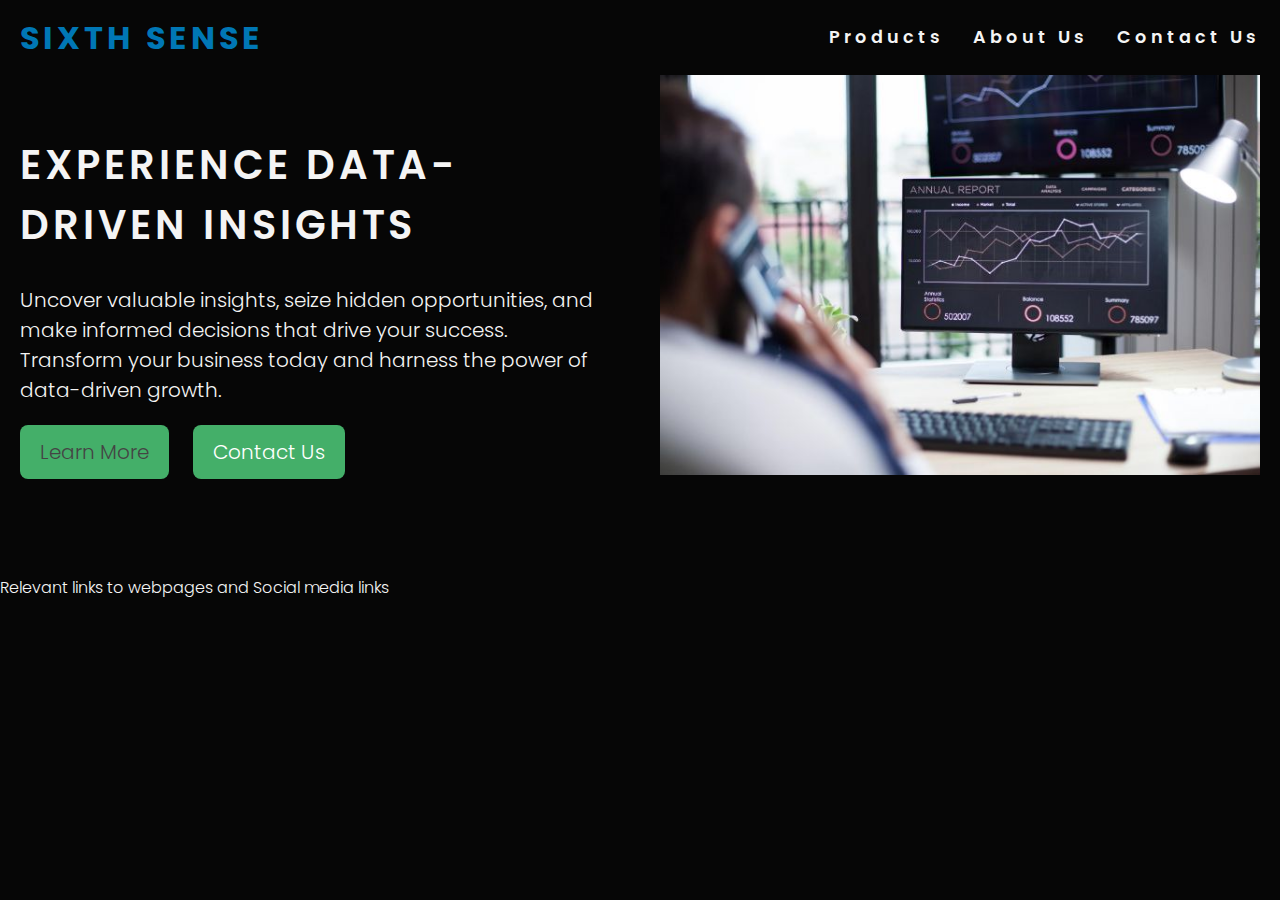
==== contact-us.html @ c0afe1c2 "feat:add styles to services section" ====
<!DOCTYPE html>
<html lang="en">

<head>
    <meta charset="UTF-8">
    <meta http-equiv="X-UA-Compatible" content="IE=edge">
    <meta name="viewport" content="width=device-width, initial-scale=1.0">
    <meta name="description" content="company that combines technology and 
    creativity to help businesses 
    unlock the full potential of their data,">
    <meta name="keywords" content="Data visualization, Artificial intelligence, 
    Analytics, Business intelligence, Cork, Ireland, Information design">
    <link rel="stylesheet" href="assets/css/style.css">
    <title>Contact US | Sixth Sense</title>
</head>

<body>
    <div class="main-container">
        <header>
            <a href="index.html">
                <h1 id="logo">Sixth Sense</h1>
            </a>
            <nav>
                <ul id="nav-menu">
                    <li>
                        <a href="products-and-services.html" class="active">Products</a>
                    </li>
                    <li>
                        <a href="#" class="active">About Us</a>
                    </li>
                    <li>
                        <a href="contact-us.html" class="active">Contact Us</a>
                    </li>
                </ul>
            </nav>
        </header>
        <section class="hero-section">
            <div class="hero-left">
                <h2>Experience Data-Driven Insights</h2>
                <p>Uncover valuable insights, seize hidden opportunities,
                    and make informed decisions that drive your
                    success. Transform
                    your business today and harness the power of data-driven growth.</p>
                <div class="button">
                    <a class="btn dark" href="products.html">Learn More</a>
                    <a class="btn" href="contact-us.html">Contact Us</a>
                </div>
            </div>
            <div class="hero-right">
                <img src="assets/images/wepik-export-20230530003137y4GK.jpeg" alt="chart data visualization">
            </div>

        </section>

        <footer class="test">
            Relevant links to webpages and Social media links
        </footer>
    </div>
</body>

</html>
---- assets/css/style.css ----
@import url('https://fonts.googleapis.com/css2?family=Poppins:wght@400;700&display=swap');

* {
    margin: 0;
    padding: 0;
    border: none;
}

body {
    font-family: "Poppins", sans-serif;
    font-weight: 300;
    color: #f4f4f4;
    background-color: #060606;
    height: 100vh;
}

/*Give the website a max-width for desktop*/
/* .main-container {
    width: 1200px;
    margin: 0 auto;
} */

/*headings and logo*/

h1,
h2,
h3 {
    font-family: 'Poppins', sans-serif;
    text-transform: uppercase;
    letter-spacing: 4px;
    color: #0077B5;
}

p {
    color: #444444;
    /* Set your desired text color */
    font-size: 16px;
}

#logo {
    float: left;
    font-size: 200%;
    font-weight: bold;
    margin-left: 20px;
}

/* Navigation links*/

#nav-menu {
    float: right;
    font-size: 110%;
    letter-spacing: 4px;

}

#nav-menu li {
    list-style: none;
    margin-right: 20px;
    display: inline-block;

}

#nav-menu a {
    text-decoration: none;
    color: inherit;
    font-weight: 600;
    /* margin-right: 10px; */

}

#nav-menu,
#logo {
    line-height: 75px;
}

#nav-menu a:hover {
    color: #206A5D;
}

.active {
    color: #206A5D;
}


/*hero section*/

.hero-section {
    clear: both;
    /* background-color: #ffffff; */
    height: 500px;
}

.hero-section .hero-left {
    float: left;
    margin-left: 20px;
}

.hero-section h2 {
    margin-top: 60px;
    margin-bottom: 20px;
    font-weight: 600;
    font-size: 40px;
    color: #f4f4f4;
    width: 580px;
}

.hero-section p {
    color: #f4f4f4;
    font-size: 20px;
    width: 580px;
    padding-top: 10px;
}

.hero-section .hero-right {
    float: right;
    margin-right: 20px;

}

.hero-section .hero-right img {
    height: 400px;
}

a.btn {
    background-color: #44AF69;
    /* Set your primary green color */
    color: #ffffff;
    /* Set your desired text color */
    padding: 12px 20px;
    font-size: 20px;
    font-weight: 700px;
    text-decoration: none;
    border-radius: 8px;
    transition: background-color 0.3s ease;
    display: inline-block;
}

a.btn:hover {
    background-color: #206A5D;
    /* Set your dark green color for hover state */
}

.hero-section a.btn.dark {
    color: #444444;
}

.hero-section a.btn {
    margin-top: 20px;
    margin-right: 20px;
}

/*services and product section*/
.service-block {
    background-color: rgb(235, 240, 240);


}

.service-heading {
    text-align: center;
    padding-top: 50px;

}

.column {
    float: left;
    width: 30%;
    padding: 10px;
    margin-top: 40px;
    margin-left: 10px;
    min-height: 200px;
    background-color: #deeff8;
    border: 1px solid;
    border-radius: 10px;
    position: relative;
    overflow: hidden;
    text-align: center;


}

.button a.btn.seemore {
    clear: both;
    padding: 10px;
    margin: 40px 40%;

}
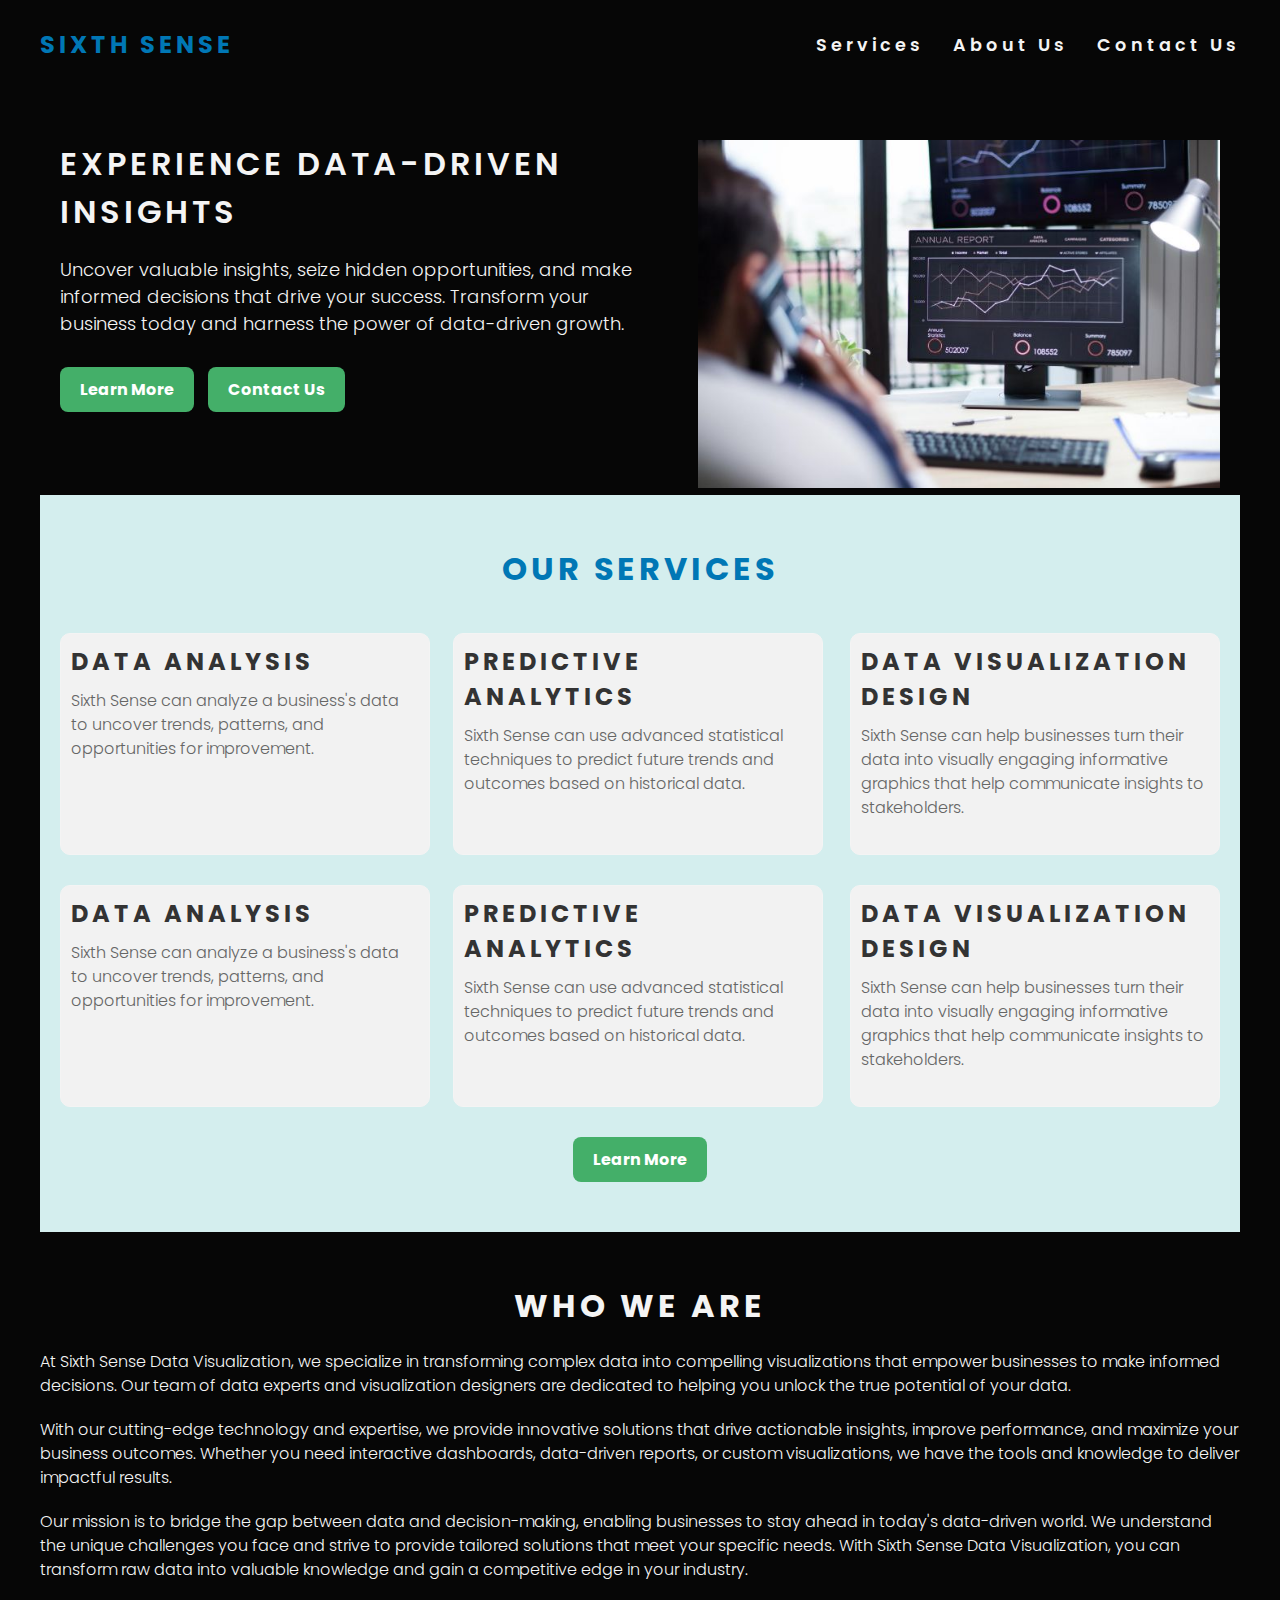
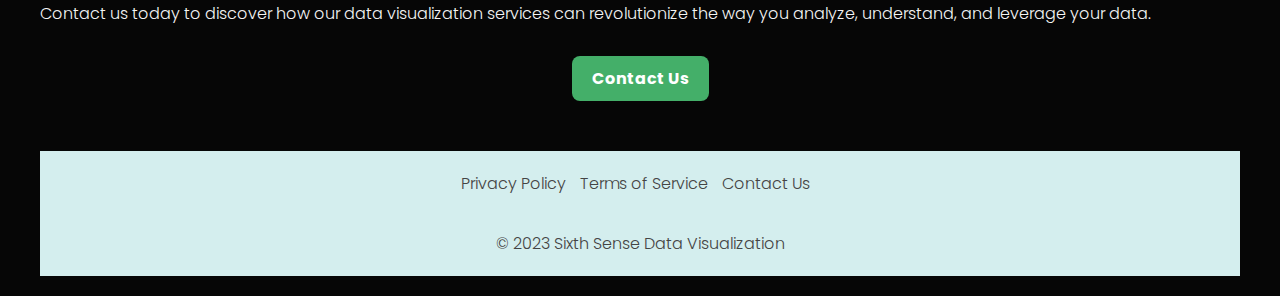
==== commit eaf818d1: "feat:add media query for tablet and mobile" ====
--- a/contact-us.html
+++ b/contact-us.html
@@ -11,11 +11,14 @@
     <meta name="keywords" content="Data visualization, Artificial intelligence, 
     Analytics, Business intelligence, Cork, Ireland, Information design">
     <link rel="stylesheet" href="assets/css/style.css">
-    <title>Contact US | Sixth Sense</title>
+    <link rel="stylesheet" href="https://cdnjs.cloudflare.com/ajax/libs/font-awesome/6.4.0/css/all.min.css"
+        integrity="sha512-iecdLmaskl7CVkqkXNQ/ZH/XLlvWZOJyj7Yy7tcenmpD1ypASozpmT/E0iPtmFIB46ZmdtAc9eNBvH0H/ZpiBw=="
+        crossorigin="anonymous" referrerpolicy="no-referrer" />
+    <title>Contact Us | Sixth Sense</title>
 </head>
 
 <body>
-    <div class="main-container">
+    <div class="container">
         <header>
             <a href="index.html">
                 <h1 id="logo">Sixth Sense</h1>
@@ -23,37 +26,144 @@
             <nav>
                 <ul id="nav-menu">
                     <li>
-                        <a href="products-and-services.html" class="active">Products</a>
+                        <a href="services.html" class="active" target="_blank" rel="noopener"
+                            aria-label="Go to Services page (opens in a new tab)">Services</a>
                     </li>
                     <li>
-                        <a href="#" class="active">About Us</a>
+                        <a href="#aboutus" class="active">About Us</a>
                     </li>
                     <li>
-                        <a href="contact-us.html" class="active">Contact Us</a>
+                        <a href="contact-us.html" class="active" target="_blank" rel="noopener"
+                            aria-label="Go to contact us page (opens in a new tab)">Contact Us</a>
                     </li>
                 </ul>
             </nav>
         </header>
         <section class="hero-section">
-            <div class="hero-left">
-                <h2>Experience Data-Driven Insights</h2>
-                <p>Uncover valuable insights, seize hidden opportunities,
-                    and make informed decisions that drive your
-                    success. Transform
-                    your business today and harness the power of data-driven growth.</p>
-                <div class="button">
-                    <a class="btn dark" href="products.html">Learn More</a>
-                    <a class="btn" href="contact-us.html">Contact Us</a>
+            <div class="container">
+                <div class="hero-content-left">
+                    <h2>Experience Data-Driven Insights</h2>
+                    <p>Uncover valuable insights, seize hidden opportunities,
+                        and make informed decisions that drive your
+                        success. Transform
+                        your business today and harness the power of data-driven growth.</p>
+                    <div class="btns">
+                        <a href="#products">Learn More</a>
+                        <a href="contact-us.html">Contact Us</a>
+                    </div>
+                </div>
+                <div class="hero-image-right">
+                    <img src="assets/images/wepik-export-20230530003137y4GK.jpeg" alt="chart data visualization">
                 </div>
             </div>
-            <div class="hero-right">
-                <img src="assets/images/wepik-export-20230530003137y4GK.jpeg" alt="chart data visualization">
+        </section>
+        <section class="service-section">
+            <h2 class="service-heading">Our Services</h2>
+            <div class="container">
+                <div class="service" id="products">
+                    <h2>Data Analysis</h2>
+                    <p>Sixth Sense can analyze a business's data to uncover trends, patterns, and opportunities for
+                        improvement.</p>
+                </div>
+                <div class="service">
+                    <h2>Predictive Analytics</h2>
+                    <p>Sixth Sense can use advanced statistical techniques to predict future trends and outcomes based
+                        on historical
+                        data.</p>
+                </div>
+                <div class="service">
+                    <h2>Data Visualization Design</h2>
+                    <p>Sixth Sense can help businesses turn their data into visually engaging informative graphics that
+                        help
+                        communicate insights to stakeholders.</p>
+                </div>
+
+            </div>
+            <div class="container">
+                <div class="service">
+                    <h2>Data Analysis</h2>
+                    <p>Sixth Sense can analyze a business's data to uncover trends, patterns, and opportunities for
+                        improvement.</p>
+                </div>
+                <div class="service">
+                    <h2>Predictive Analytics</h2>
+                    <p>Sixth Sense can use advanced statistical techniques to predict future trends and outcomes based
+                        on historical
+                        data.</p>
+                </div>
+                <div class="service">
+                    <h2>Data Visualization Design</h2>
+                    <p>Sixth Sense can help businesses turn their data into visually engaging informative graphics that
+                        help
+                        communicate insights to stakeholders.</p>
+                </div>
+
             </div>
 
+
+            <div class="cta-buttons">
+                <a href="services.html" class="button">Learn More <i class="fa-solid fa-arrow-right"></i></a>
+            </div>
+        </section>
+        <section id="aboutus" class="aboutus-section">
+            <div class="aboutus-main">
+                <div class="aboutus-text">
+                    <h2 class="service-heading">Who We Are</h2>
+                    <p>
+                        At Sixth Sense Data Visualization, we specialize in transforming complex data into compelling
+                        visualizations that
+                        empower businesses to make informed decisions. Our team of data experts and visualization
+                        designers
+                        are dedicated to
+                        helping you unlock the true potential of your data.
+                    </p>
+                    <p>
+                        With our cutting-edge technology and expertise, we provide innovative solutions that drive
+                        actionable insights,
+                        improve performance, and maximize your business outcomes. Whether you need interactive
+                        dashboards, data-driven
+                        reports, or custom visualizations, we have the tools and knowledge to deliver impactful results.
+                    </p>
+                    <p>
+                        Our mission is to bridge the gap between data and decision-making, enabling businesses to stay
+                        ahead in today's
+                        data-driven world. We understand the unique challenges you face and strive to provide tailored
+                        solutions that meet
+                        your specific needs. With Sixth Sense Data Visualization, you can transform raw data into
+                        valuable knowledge and
+                        gain a competitive edge in your industry.
+                    </p>
+                    <p>
+                        Contact us today to discover how our data visualization services can revolutionize the way you
+                        analyze, understand,
+                        and leverage your data.
+                    </p>
+                </div>
+                <div class="cta-buttons">
+                    <a href="#" class="button">Contact Us</a>
+                </div>
         </section>
 
-        <footer class="test">
-            Relevant links to webpages and Social media links
+        <footer>
+            <div class="footer-content">
+                <div class="footer-links">
+                    <a href="#">Privacy Policy</a>
+                    <a href="#">Terms of Service</a>
+                    <a href="#">Contact Us</a>
+                </div>
+                <div class="footer-social">
+                    <a href="https://facebook.com/" class="social-link" target="_blank" rel="noopener"
+                        aria-label="Visit our Facebook page (opens in a new tab)"><i class="fab fa-facebook-f"></i></a>
+                    <a href="https://twitter.com/" class="social-link" target="_blank" rel="noopener"
+                        aria-label="Visit our Twitter page (opens in a new tab)"><i class="fab fa-twitter"></i></a>
+                    <a href="https://instagram.com/" class="social-link" target="_blank" rel="noopener"
+                        aria-label="Visit our Instagram page (opens in a new tab)"><i class="fab fa-instagram"></i></a>
+                    <a href="https://youtube.com/" class="social-link" target="_blank" rel="noopener"
+                        aria-label="Visit our youtube page (opens in a new tab)"> <i
+                            class="fa-brands fa-youtube"></i></i></a>
+                </div>
+                <p>&copy; 2023 Sixth Sense Data Visualization</p>
+            </div>
         </footer>
     </div>
 </body>
--- a/assets/css/style.css
+++ b/assets/css/style.css
@@ -11,14 +11,19 @@
     font-weight: 300;
     color: #f4f4f4;
     background-color: #060606;
-    height: 100vh;
-}
-
-/*Give the website a max-width for desktop*/
-/* .main-container {
-    width: 1200px;
+    /* height: 100vh; */
+
+    /* background-color: #f2f2f2; */
+
+
+}
+
+/*Give the website a max-width of 1200px for desktop*/
+.container {
+    max-width: 1200px;
     margin: 0 auto;
-} */
+    padding: 20px;
+}
 
 /*headings and logo*/
 
@@ -37,11 +42,14 @@
     font-size: 16px;
 }
 
+
+
 #logo {
     float: left;
-    font-size: 200%;
+    font-size: 24px;
+    color: #0077B5;
+    /* Set your primary blue color */
     font-weight: bold;
-    margin-left: 20px;
 }
 
 /* Navigation links*/
@@ -50,12 +58,11 @@
     float: right;
     font-size: 110%;
     letter-spacing: 4px;
-
 }
 
 #nav-menu li {
     list-style: none;
-    margin-right: 20px;
+    margin-left: 20px;
     display: inline-block;
 
 }
@@ -63,125 +70,303 @@
 #nav-menu a {
     text-decoration: none;
     color: inherit;
+    /* color: #333333; */
     font-weight: 600;
     /* margin-right: 10px; */
 
 }
 
+#nav-menu a:hover {
+    /* color: #206A5D; */
+    color: #0077B5;
+}
+
+.active {
+    /* color: #206A5D; */
+    color: #0077B5;
+}
+
 #nav-menu,
 #logo {
-    line-height: 75px;
-}
-
-#nav-menu a:hover {
-    color: #206A5D;
-}
-
-.active {
-    color: #206A5D;
-}
+    line-height: 50px;
+}
+
+
 
 
 /*hero section*/
 
 .hero-section {
     clear: both;
-    /* background-color: #ffffff; */
-    height: 500px;
-}
-
-.hero-section .hero-left {
+    /* height: 500px; */
+
+    /* background-color: red; */
+    /* background-color: #f2f2f2; */
+    /* Set your desired background color */
+    padding: 50px 0;
+}
+
+.hero-content-left {
     float: left;
-    margin-left: 20px;
-}
-
-.hero-section h2 {
-    margin-top: 60px;
-    margin-bottom: 20px;
+    width: 50%;
+    padding-right: 50px;
+}
+
+.hero-content-left h2 {
+    /* margin-top: 60px; */
+
+    font-size: 32px;
     font-weight: 600;
-    font-size: 40px;
-    color: #f4f4f4;
-    width: 580px;
-}
-
-.hero-section p {
-    color: #f4f4f4;
-    font-size: 20px;
-    width: 580px;
-    padding-top: 10px;
-}
-
-.hero-section .hero-right {
+    margin-bottom: 20px;
+    color: #f4f4f4;
+}
+
+.hero-content-left p {
+    color: #f4f4f4;
+    font-size: 18px;
+    line-height: 1.5;
+    margin-bottom: 30px;
+
+    /* color: #333333; */
+    /* Set your desired text color */
+}
+
+.hero-image-right {
+
     float: right;
-    margin-right: 20px;
-
-}
-
-.hero-section .hero-right img {
-    height: 400px;
-}
-
-a.btn {
+    width: 45%;
+}
+
+.hero-image-right img {
+    max-width: 100%;
+    height: auto;
+}
+
+.btns {
+    margin-top: 20px;
+}
+
+.btns a {
     background-color: #44AF69;
     /* Set your primary green color */
     color: #ffffff;
     /* Set your desired text color */
-    padding: 12px 20px;
-    font-size: 20px;
-    font-weight: 700px;
+    padding: 10px 20px;
+    font-size: 16px;
+    font-weight: bold;
     text-decoration: none;
     border-radius: 8px;
-    transition: background-color 0.3s ease;
+    margin-right: 10px;
     display: inline-block;
-}
-
-a.btn:hover {
+    /* background-color: #0077B5; */
+    /* Set your desired button background color */
+}
+
+.btns a:hover {
     background-color: #206A5D;
     /* Set your dark green color for hover state */
 }
 
-.hero-section a.btn.dark {
-    color: #444444;
-}
-
-.hero-section a.btn {
-    margin-top: 20px;
-    margin-right: 20px;
-}
-
-/*services and product section*/
-.service-block {
-    background-color: rgb(235, 240, 240);
-
+
+/*services section*/
+
+.service-section {
+    clear: both;
+    padding: 50px 0;
+    text-align: center;
+    background-color: rgb(212, 238, 238);
+    /* background-color: #3c4cb4; */
+    min-height: 600px;
 
 }
 
 .service-heading {
     text-align: center;
-    padding-top: 50px;
-
-}
-
-.column {
+    /* color: #0077B5; */
+    /* Set your desired text color */
+    font-size: 32px;
+    margin-bottom: 20px;
+
+
+}
+
+.service {
+    /* background-color: #b43c3c; */
+    background-color: #f2f2f2;
+    /* Set your desired background color */
     float: left;
-    width: 30%;
     padding: 10px;
-    margin-top: 40px;
-    margin-left: 10px;
-    min-height: 200px;
-    background-color: #deeff8;
+    text-align: left;
     border: 1px solid;
     border-radius: 10px;
-    position: relative;
-    overflow: hidden;
-    text-align: center;
-
-
-}
-
-.button a.btn.seemore {
+    width: 30%;
+    margin-right: 2%;
+    margin-bottom: 30px;
+    min-height: 200px;
+
+}
+
+.service:last-child {
+    float: right;
+    margin-right: 0;
+}
+
+.service h2 {
+    color: #333333;
+    /* Set your desired text color */
+    font-size: 24px;
+    margin-bottom: 10px;
+}
+
+.service p {
+    color: #666666;
+    /* Set your desired text color */
+    font-size: 16px;
+    line-height: 1.5;
+    margin-bottom: 20px;
+}
+
+.cta-buttons {
     clear: both;
-    padding: 10px;
-    margin: 40px 40%;
-
+    margin-top: 30px;
+    text-align: center;
+}
+
+.button {
+
+    background-color: #44AF69;
+    /* Set your primary green color */
+    /* background-color: #0077B5; */
+    /* Set your desired button background color */
+    color: #ffffff;
+    /* Set your desired button text color */
+    padding: 10px 20px;
+    text-decoration: none;
+    font-size: 16px;
+    font-weight: bold;
+    border-radius: 8px;
+    display: inline-block;
+}
+
+.button:hover {
+    background-color: #206A5D;
+    /* background-color: #005F8E; */
+    /* Set your desired button hover background color */
+}
+
+/* start of About us section */
+
+.aboutus-section {
+    padding: 50px 0;
+    text-align: center;
+}
+
+.aboutus-text {
+    text-align: left;
+    margin-bottom: 30px;
+}
+
+.aboutus-text h2 {
+    margin-bottom: 20px;
+    font-weight: bold;
+    font-size: 32px;
+    color: #f4f4f4;
+
+
+    /* color: #0077B5; */
+    /* Set your desired text color */
+
+
+}
+
+.aboutus-text p {
+    color: #f4f4f4;
+    font-size: 16px;
+    line-height: 1.5;
+    margin-bottom: 20px;
+    /* color: #666666; */
+    /* Set your desired text color */
+
+}
+
+/* start of footer*/
+
+footer {
+    /* background-color: #f2f2f2; */
+    background-color: rgb(212, 238, 238);
+    padding: 20px;
+}
+
+.footer-content {
+    max-width: 800px;
+    margin: 0 auto;
+    text-align: center;
+}
+
+.footer-links a {
+    margin-right: 10px;
+    text-decoration: none;
+    color: #444444;
+}
+
+.footer-links a:hover {
+    color: #0077B5;
+}
+
+.footer-social {
+    margin-top: 10px;
+}
+
+.social-link {
+    display: inline-block;
+    margin-right: 10px;
+    color: #444444;
+    text-decoration: none;
+    font-size: 18px;
+}
+
+.social-link:hover {
+    color: #0077B5;
+}
+
+
+/* Tablet styles */
+
+@media screen and (max-width: 768px) {
+    .container {
+        max-width: 768px;
+        padding: 15px;
+    }
+}
+
+/* Mobile styles */
+
+@media screen and (max-width: 480px) {
+    .container {
+        max-width: 480px;
+        padding: 10px;
+    }
+
+    #nav-menu li {
+        display: block;
+        margin-bottom: 10px;
+    }
+
+    .hero-content-left {
+        float: none;
+        width: 100%;
+        padding-right: 0;
+    }
+
+    .hero-image-right {
+        float: none;
+        width: 100%;
+        margin-top: 20px;
+    }
+
+    .service {
+        width: 100%;
+        margin-right: 0;
+        margin-bottom: 20px;
+    }
 }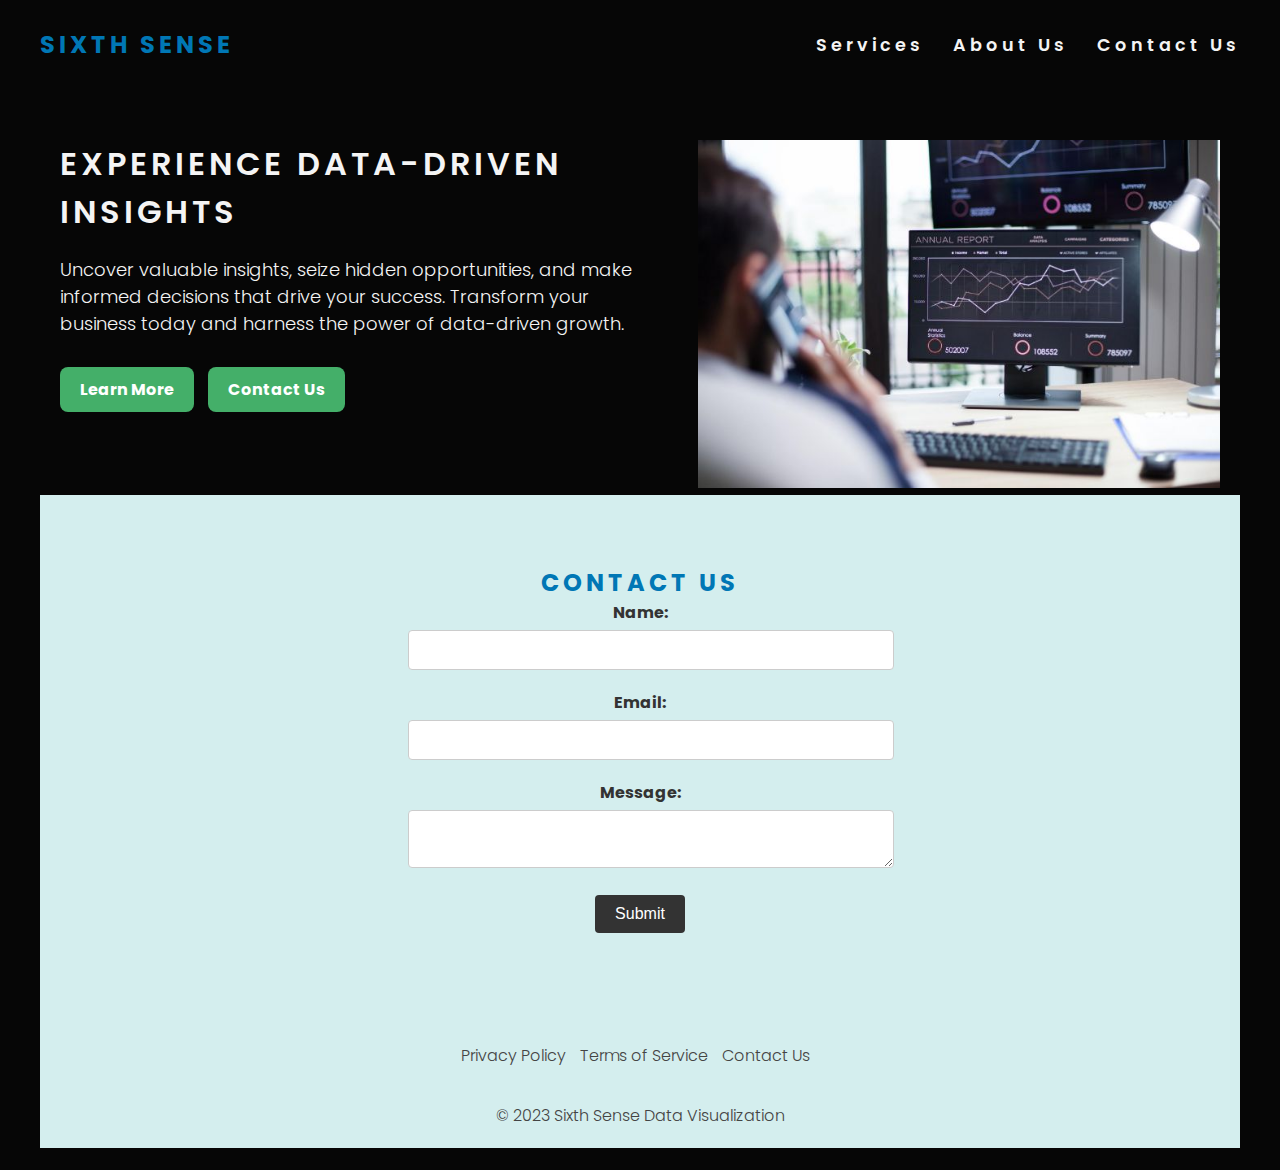
==== commit 630fbf5c: "feat:add styles to contact us page" ====
--- a/contact-us.html
+++ b/contact-us.html
@@ -14,7 +14,7 @@
     <link rel="stylesheet" href="https://cdnjs.cloudflare.com/ajax/libs/font-awesome/6.4.0/css/all.min.css"
         integrity="sha512-iecdLmaskl7CVkqkXNQ/ZH/XLlvWZOJyj7Yy7tcenmpD1ypASozpmT/E0iPtmFIB46ZmdtAc9eNBvH0H/ZpiBw=="
         crossorigin="anonymous" referrerpolicy="no-referrer" />
-    <title>Contact Us | Sixth Sense</title>
+    <title>Data Visualisation Made Easy | Sixth Sense</title>
 </head>
 
 <body>
@@ -30,7 +30,7 @@
                             aria-label="Go to Services page (opens in a new tab)">Services</a>
                     </li>
                     <li>
-                        <a href="#aboutus" class="active">About Us</a>
+                        <a href="index.html#aboutus" class="active">About Us</a>
                     </li>
                     <li>
                         <a href="contact-us.html" class="active" target="_blank" rel="noopener"
@@ -57,91 +57,32 @@
                 </div>
             </div>
         </section>
-        <section class="service-section">
-            <h2 class="service-heading">Our Services</h2>
+        <section class="service-section form-section">
             <div class="container">
-                <div class="service" id="products">
-                    <h2>Data Analysis</h2>
-                    <p>Sixth Sense can analyze a business's data to uncover trends, patterns, and opportunities for
-                        improvement.</p>
+                <h2 class="form-heading">Contact Us</h2>
+                <div class="form-container">
+                    <form action="#" method="POST" id="contact-form">
+                        <div class="form-group">
+                            <label for="name">Name:</label>
+                            <input type="text" id="name" name="name" required>
+                        </div>
+
+                        <div class="form-group">
+                            <label for="email">Email:</label>
+                            <input type="email" id="email" name="email" required>
+                        </div>
+
+                        <div class="form-group">
+                            <label for="message">Message:</label>
+                            <textarea id="message" name="message" required></textarea>
+                        </div>
+
+                        <div class="form-group">
+                            <button type="submit">Submit</button>
+                        </div>
+                    </form>
                 </div>
-                <div class="service">
-                    <h2>Predictive Analytics</h2>
-                    <p>Sixth Sense can use advanced statistical techniques to predict future trends and outcomes based
-                        on historical
-                        data.</p>
-                </div>
-                <div class="service">
-                    <h2>Data Visualization Design</h2>
-                    <p>Sixth Sense can help businesses turn their data into visually engaging informative graphics that
-                        help
-                        communicate insights to stakeholders.</p>
-                </div>
-
             </div>
-            <div class="container">
-                <div class="service">
-                    <h2>Data Analysis</h2>
-                    <p>Sixth Sense can analyze a business's data to uncover trends, patterns, and opportunities for
-                        improvement.</p>
-                </div>
-                <div class="service">
-                    <h2>Predictive Analytics</h2>
-                    <p>Sixth Sense can use advanced statistical techniques to predict future trends and outcomes based
-                        on historical
-                        data.</p>
-                </div>
-                <div class="service">
-                    <h2>Data Visualization Design</h2>
-                    <p>Sixth Sense can help businesses turn their data into visually engaging informative graphics that
-                        help
-                        communicate insights to stakeholders.</p>
-                </div>
-
-            </div>
-
-
-            <div class="cta-buttons">
-                <a href="services.html" class="button">Learn More <i class="fa-solid fa-arrow-right"></i></a>
-            </div>
-        </section>
-        <section id="aboutus" class="aboutus-section">
-            <div class="aboutus-main">
-                <div class="aboutus-text">
-                    <h2 class="service-heading">Who We Are</h2>
-                    <p>
-                        At Sixth Sense Data Visualization, we specialize in transforming complex data into compelling
-                        visualizations that
-                        empower businesses to make informed decisions. Our team of data experts and visualization
-                        designers
-                        are dedicated to
-                        helping you unlock the true potential of your data.
-                    </p>
-                    <p>
-                        With our cutting-edge technology and expertise, we provide innovative solutions that drive
-                        actionable insights,
-                        improve performance, and maximize your business outcomes. Whether you need interactive
-                        dashboards, data-driven
-                        reports, or custom visualizations, we have the tools and knowledge to deliver impactful results.
-                    </p>
-                    <p>
-                        Our mission is to bridge the gap between data and decision-making, enabling businesses to stay
-                        ahead in today's
-                        data-driven world. We understand the unique challenges you face and strive to provide tailored
-                        solutions that meet
-                        your specific needs. With Sixth Sense Data Visualization, you can transform raw data into
-                        valuable knowledge and
-                        gain a competitive edge in your industry.
-                    </p>
-                    <p>
-                        Contact us today to discover how our data visualization services can revolutionize the way you
-                        analyze, understand,
-                        and leverage your data.
-                    </p>
-                </div>
-                <div class="cta-buttons">
-                    <a href="#" class="button">Contact Us</a>
-                </div>
         </section>
 
         <footer>
@@ -165,7 +106,6 @@
                 <p>&copy; 2023 Sixth Sense Data Visualization</p>
             </div>
         </footer>
-    </div>
 </body>
 
 </html>--- a/assets/css/style.css
+++ b/assets/css/style.css
@@ -171,12 +171,69 @@
 /*services section*/
 
 .service-section {
+    text-align: center;
+    padding: 50px 0;
+    background-color: rgb(212, 238, 238);
+}
+
+.service-heading {
+    font-size: 32px;
+    margin-bottom: 20px;
+}
+
+.service {
+    margin-bottom: 30px;
+    padding: 20px;
+    background-color: #f2f2f2;
+    border: 1px solid #cccccc;
+    border-radius: 8px;
+}
+
+.service h2 {
+    font-size: 24px;
+    margin-bottom: 10px;
+}
+
+.service p {
+    font-size: 16px;
+    line-height: 1.5;
+}
+
+.cta-buttons {
+    clear: both;
+    margin-top: 30px;
+    text-align: center;
+}
+
+.button {
+
+    background-color: #44AF69;
+    /* Set your primary green color */
+    /* background-color: #0077B5; */
+    /* Set your desired button background color */
+    color: #ffffff;
+    /* Set your desired button text color */
+    padding: 10px 20px;
+    text-decoration: none;
+    font-size: 16px;
+    font-weight: bold;
+    border-radius: 8px;
+    display: inline-block;
+}
+
+.button:hover {
+    background-color: #206A5D;
+    /* background-color: #005F8E; */
+    /* Set your desired button hover background color */
+}
+
+.service-section {
     clear: both;
     padding: 50px 0;
     text-align: center;
     background-color: rgb(212, 238, 238);
     /* background-color: #3c4cb4; */
-    min-height: 600px;
+    /* min-height: 200px; */
 
 }
 
@@ -200,7 +257,7 @@
     border: 1px solid;
     border-radius: 10px;
     width: 30%;
-    margin-right: 2%;
+    margin-right: 10px;
     margin-bottom: 30px;
     min-height: 200px;
 
@@ -332,36 +389,73 @@
 
 /* Tablet styles */
 
-@media screen and (max-width: 768px) {
+@media (max-width: 991px) {
+    .hero-section {
+        padding: 50px 0;
+    }
+
+    .hero-content-left,
+    .hero-image-right {
+        width: 100%;
+        float: none;
+        text-align: center;
+    }
+
+    .hero-content-left h2 {
+        font-size: 26px;
+    }
+
+    .hero-image-right {
+        margin-top: 20px;
+    }
+
+    .service-section {
+        padding: 50px 0;
+    }
+
+    .service {
+        width: 100%;
+        margin-right: 0;
+        margin-bottom: 30px;
+    }
+
+    .service-section .service:last-child {
+        float: none;
+    }
+}
+
+/* Mobile styles */
+
+@media (max-width: 767px) {
     .container {
-        max-width: 768px;
-        padding: 15px;
-    }
-}
-
-/* Mobile styles */
-
-@media screen and (max-width: 480px) {
-    .container {
-        max-width: 480px;
         padding: 10px;
+    }
+
+    #logo {
+        text-align: center;
+        margin-bottom: 10px;
+    }
+
+    #nav-menu {
+        text-align: center;
+        margin-bottom: 10px;
     }
 
     #nav-menu li {
         display: block;
-        margin-bottom: 10px;
-    }
-
-    .hero-content-left {
-        float: none;
-        width: 100%;
-        padding-right: 0;
+        margin: 10px 0;
+    }
+
+    .hero-content-left h2 {
+        font-size: 22px;
     }
 
     .hero-image-right {
-        float: none;
-        width: 100%;
-        margin-top: 20px;
+        display: none;
+    }
+
+    .service-section {
+        padding: 30px 0;
     }
 
     .service {
@@ -369,4 +463,64 @@
         margin-right: 0;
         margin-bottom: 20px;
     }
+}
+
+
+/* Form styles */
+.form-container {
+    clear: both;
+    width: 40%;
+    margin: 0 auto;
+}
+
+.form-group {
+    margin-bottom: 20px;
+}
+
+label {
+    display: block;
+    margin-bottom: 5px;
+    font-weight: bold;
+    color: #333;
+}
+
+input[type="text"],
+input[type="email"],
+textarea {
+    width: 100%;
+    padding: 10px;
+    border: 1px solid #ccc;
+    border-radius: 4px;
+    font-size: 16px;
+}
+
+button[type="submit"] {
+    padding: 10px 20px;
+    background-color: #333;
+    color: #fff;
+    border: 0;
+    border-radius: 4px;
+    font-size: 16px;
+    cursor: pointer;
+}
+
+button[type="submit"]:hover {
+    background-color: #555;
+}
+
+/* Responsive styles */
+@media (max-width: 767px) {
+    .container {
+        padding: 10px;
+    }
+
+    input[type="text"],
+    input[type="email"],
+    textarea {
+        font-size: 14px;
+    }
+
+    button[type="submit"] {
+        font-size: 14px;
+    }
 }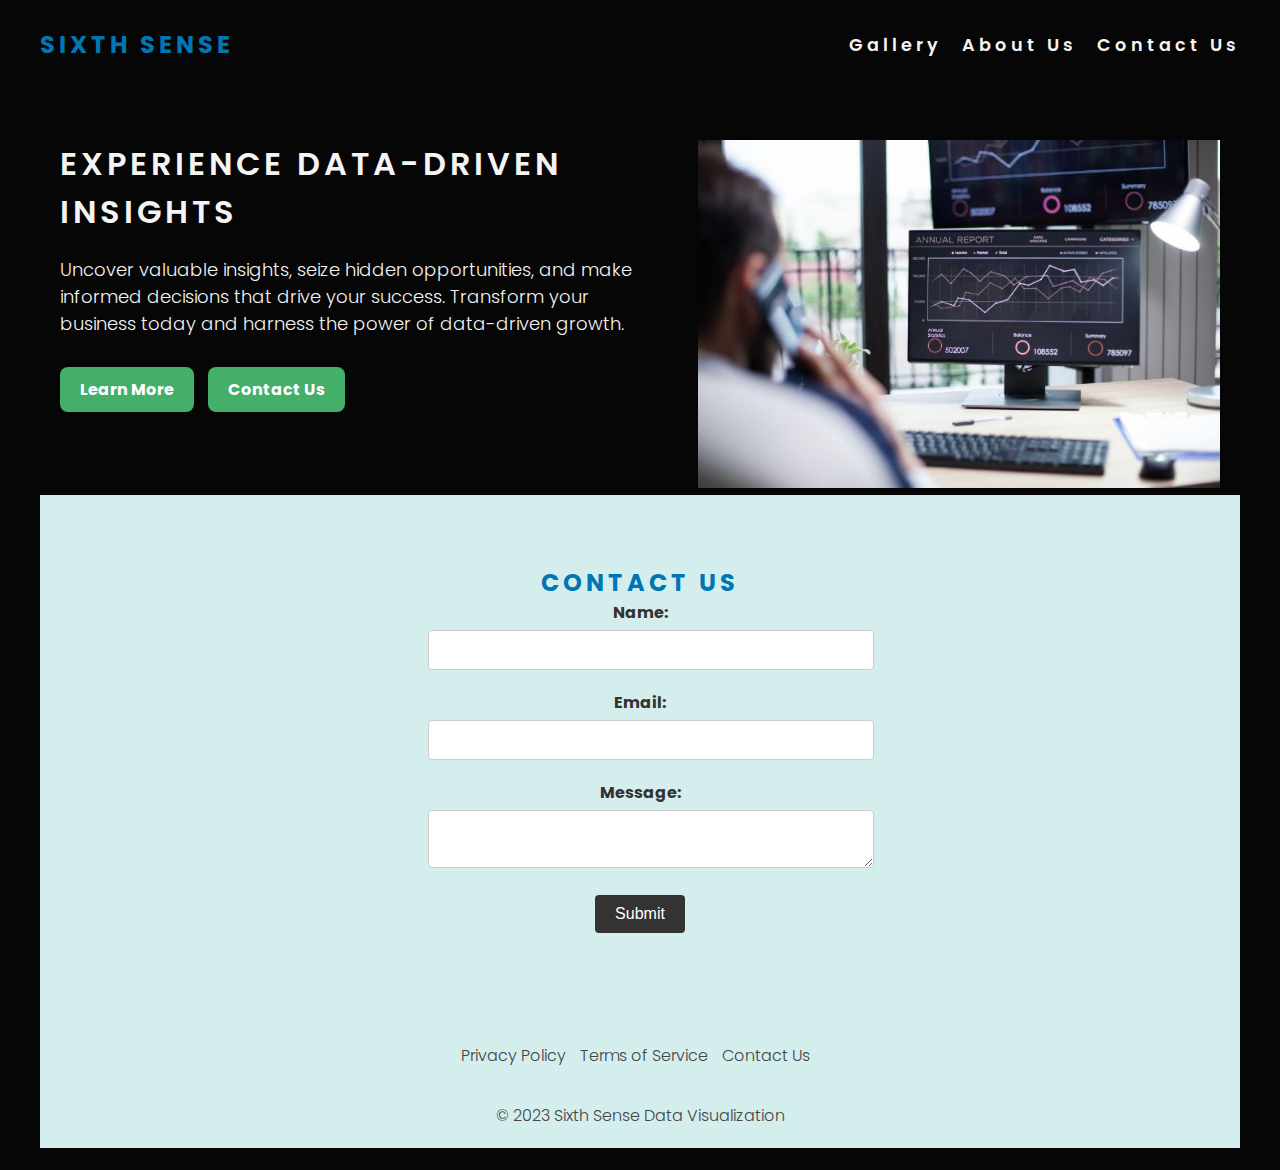
==== commit b2bc58be: "Fix responsive to tablet and mobile view" ====
--- a/contact-us.html
+++ b/contact-us.html
@@ -26,8 +26,8 @@
             <nav>
                 <ul id="nav-menu">
                     <li>
-                        <a href="services.html" class="active" target="_blank" rel="noopener"
-                            aria-label="Go to Services page (opens in a new tab)">Services</a>
+                        <a href="gallery.html" class="active" target="_blank" rel="noopener"
+                            aria-label="Go to Gallery page (opens in a new tab)">Gallery</a>
                     </li>
                     <li>
                         <a href="index.html#aboutus" class="active">About Us</a>
--- a/assets/css/style.css
+++ b/assets/css/style.css
@@ -1,4 +1,4 @@
-@import url('https://fonts.googleapis.com/css2?family=Poppins:wght@400;700&display=swap');
+@import url("https://fonts.googleapis.com/css2?family=Poppins:wght@400;700&display=swap");
 
 * {
     margin: 0;
@@ -14,8 +14,6 @@
     /* height: 100vh; */
 
     /* background-color: #f2f2f2; */
-
-
 }
 
 /*Give the website a max-width of 1200px for desktop*/
@@ -30,10 +28,10 @@
 h1,
 h2,
 h3 {
-    font-family: 'Poppins', sans-serif;
+    font-family: "Poppins", sans-serif;
     text-transform: uppercase;
     letter-spacing: 4px;
-    color: #0077B5;
+    color: #0077b5;
 }
 
 p {
@@ -42,57 +40,67 @@
     font-size: 16px;
 }
 
-
-
+/* Base styles for the logo and nav-menu */
 #logo {
     float: left;
     font-size: 24px;
-    color: #0077B5;
+    color: #0077b5;
     /* Set your primary blue color */
     font-weight: bold;
-}
-
-/* Navigation links*/
-
+    line-height: 50px;
+}
+
+/* Navigation links */
 #nav-menu {
     float: right;
     font-size: 110%;
     letter-spacing: 4px;
+    line-height: 50px;
+    display: flex;
 }
 
 #nav-menu li {
     list-style: none;
     margin-left: 20px;
-    display: inline-block;
-
 }
 
 #nav-menu a {
     text-decoration: none;
     color: inherit;
-    /* color: #333333; */
     font-weight: 600;
-    /* margin-right: 10px; */
-
 }
 
 #nav-menu a:hover {
-    /* color: #206A5D; */
-    color: #0077B5;
+    color: #0077b5;
 }
 
 .active {
-    /* color: #206A5D; */
-    color: #0077B5;
-}
-
-#nav-menu,
-#logo {
-    line-height: 50px;
-}
-
-
-
+    color: #0077b5;
+}
+
+/* Media query for smaller screens */
+@media (max-width: 768px) {
+    #logo {
+        float: none;
+        display: block;
+        text-align: center;
+    }
+
+    #nav-menu {
+        float: none;
+        display: flex;
+        flex-direction: row;
+        justify-content: space-around;
+        align-items: center;
+        margin-top: 5px;
+        padding: 0px;
+        font-size: 15px;
+    }
+
+    #nav-menu li {
+        margin-left: 10px;
+    }
+}
 
 /*hero section*/
 
@@ -132,7 +140,6 @@
 }
 
 .hero-image-right {
-
     float: right;
     width: 45%;
 }
@@ -147,7 +154,7 @@
 }
 
 .btns a {
-    background-color: #44AF69;
+    background-color: #44af69;
     /* Set your primary green color */
     color: #ffffff;
     /* Set your desired text color */
@@ -163,10 +170,9 @@
 }
 
 .btns a:hover {
-    background-color: #206A5D;
+    background-color: #206a5d;
     /* Set your dark green color for hover state */
 }
-
 
 /*services section*/
 
@@ -206,8 +212,7 @@
 }
 
 .button {
-
-    background-color: #44AF69;
+    background-color: #44af69;
     /* Set your primary green color */
     /* background-color: #0077B5; */
     /* Set your desired button background color */
@@ -222,19 +227,18 @@
 }
 
 .button:hover {
-    background-color: #206A5D;
+    background-color: #206a5d;
     /* background-color: #005F8E; */
     /* Set your desired button hover background color */
 }
 
 .service-section {
     clear: both;
-    padding: 50px 0;
+    padding: 50px;
     text-align: center;
     background-color: rgb(212, 238, 238);
     /* background-color: #3c4cb4; */
     /* min-height: 200px; */
-
 }
 
 .service-heading {
@@ -243,8 +247,6 @@
     /* Set your desired text color */
     font-size: 32px;
     margin-bottom: 20px;
-
-
 }
 
 .service {
@@ -257,10 +259,9 @@
     border: 1px solid;
     border-radius: 10px;
     width: 30%;
-    margin-right: 10px;
-    margin-bottom: 30px;
+    max-width: fit-content;
     min-height: 200px;
-
+    margin: 5px;
 }
 
 .service:last-child {
@@ -290,8 +291,7 @@
 }
 
 .button {
-
-    background-color: #44AF69;
+    background-color: #44af69;
     /* Set your primary green color */
     /* background-color: #0077B5; */
     /* Set your desired button background color */
@@ -306,7 +306,7 @@
 }
 
 .button:hover {
-    background-color: #206A5D;
+    background-color: #206a5d;
     /* background-color: #005F8E; */
     /* Set your desired button hover background color */
 }
@@ -329,11 +329,8 @@
     font-size: 32px;
     color: #f4f4f4;
 
-
     /* color: #0077B5; */
     /* Set your desired text color */
-
-
 }
 
 .aboutus-text p {
@@ -343,7 +340,6 @@
     margin-bottom: 20px;
     /* color: #666666; */
     /* Set your desired text color */
-
 }
 
 /* start of footer*/
@@ -367,7 +363,7 @@
 }
 
 .footer-links a:hover {
-    color: #0077B5;
+    color: #0077b5;
 }
 
 .footer-social {
@@ -383,9 +379,8 @@
 }
 
 .social-link:hover {
-    color: #0077B5;
-}
-
+    color: #0077b5;
+}
 
 /* Tablet styles */
 
@@ -464,7 +459,6 @@
         margin-bottom: 20px;
     }
 }
-
 
 /* Form styles */
 .form-container {
@@ -523,4 +517,70 @@
     button[type="submit"] {
         font-size: 14px;
     }
+}
+
+.gallery-section {
+    text-align: center;
+    padding: 50px 50px;
+    margin: 50px;
+    background-color: #f2f2f2;
+    max-height: 100vh;
+    /* Set the max height to the height of the viewport */
+    overflow: hidden;
+    /* Hide any content that exceeds the max height */
+    max-width: 800px;
+}
+
+.gallery-container {
+    display: grid;
+    /* Use CSS Grid for the gallery container */
+    grid-template-columns: repeat(3,
+            1fr);
+    /* 3 items per row on larger screens (>990px) */
+    gap: 20px;
+    /* Add some spacing between the images */
+    justify-content: center;
+}
+
+.gallery-container img {
+    width: 100%;
+    height: auto;
+    /* Ensure the images maintain their aspect ratio */
+    object-fit: cover;
+    border: 2px solid #cccccc;
+    border-radius: 8px;
+}
+
+/* Optional styling for larger images on bigger screens */
+@media (min-width: 768px) and (max-width: 990px) {
+    .gallery-container {
+        grid-template-columns: repeat(2,
+                1fr);
+        /* 2 items per row on screens >768px */
+    }
+
+    .gallery-container img {
+        width: 100%;
+        height: auto;
+        /* Ensure the images maintain their aspect ratio */
+        object-fit: cover;
+        border: 2px solid #cccccc;
+        border-radius: 8px;
+    }
+}
+
+/* For screens smaller than 768px */
+@media (max-width: 767px) {
+    .gallery-container {
+        grid-template-columns: 1fr;
+        /* 1 item per row on screens <768px */
+    }
+}
+
+/* For screens larger than 990px */
+@media (min-width: 991px) {
+    .gallery-container {
+        max-width: 1200px;
+        margin: 0 auto;
+    }
 }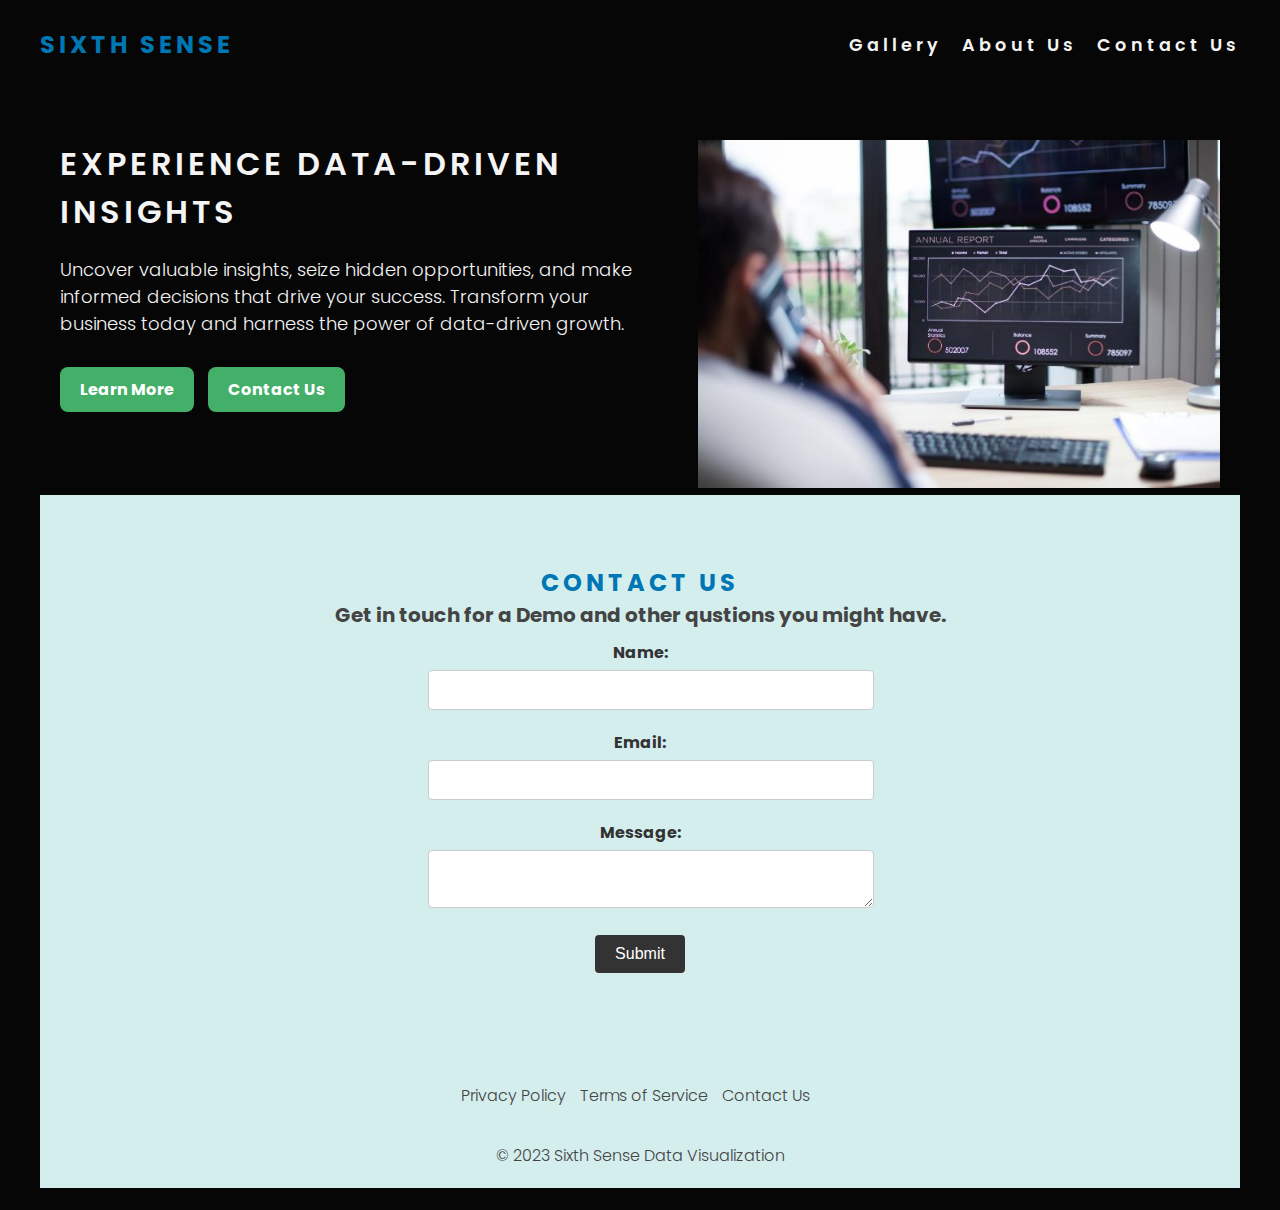
==== commit b8fef926: "Add respoonsive collection of all pages to readme" ====
--- a/contact-us.html
+++ b/contact-us.html
@@ -19,18 +19,19 @@
 
 <body>
     <div class="container">
-        <header>
-            <a href="index.html">
-                <h1 id="logo">Sixth Sense</h1>
-            </a>
-            <nav>
+        <header class="nav-header">
+            <nav class="navbar">
+                <a href="index.html" style="text-decoration: none;">
+                    <h1 id="logo">Sixth Sense</h1>
+                </a>
+
                 <ul id="nav-menu">
                     <li>
                         <a href="gallery.html" class="active" target="_blank" rel="noopener"
-                            aria-label="Go to Gallery page (opens in a new tab)">Gallery</a>
+                            aria-label="Go to Gallery (opens in a new tab)">Gallery</a>
                     </li>
                     <li>
-                        <a href="index.html#aboutus" class="active">About Us</a>
+                        <a href="/#aboutus" class="active">About Us</a>
                     </li>
                     <li>
                         <a href="contact-us.html" class="active" target="_blank" rel="noopener"
@@ -60,6 +61,7 @@
         <section class="service-section form-section">
             <div class="container">
                 <h2 class="form-heading">Contact Us</h2>
+                <p class="form-heading-p">Get in touch for a Demo and other qustions you might have.</p>
                 <div class="form-container">
                     <form action="#" method="POST" id="contact-form">
                         <div class="form-group">
--- a/assets/css/style.css
+++ b/assets/css/style.css
@@ -11,9 +11,6 @@
     font-weight: 300;
     color: #f4f4f4;
     background-color: #060606;
-    /* height: 100vh; */
-
-    /* background-color: #f2f2f2; */
 }
 
 /*Give the website a max-width of 1200px for desktop*/
@@ -21,6 +18,20 @@
     max-width: 1200px;
     margin: 0 auto;
     padding: 20px;
+}
+
+.nav-header {
+    display: block;
+    width: 100%;
+    position: sticky;
+    top: 0;
+    background-color: #060606;
+}
+
+.navbar {
+    display: flex;
+    flex-direction: row;
+    justify-content: space-between;
 }
 
 /*headings and logo*/
@@ -36,7 +47,6 @@
 
 p {
     color: #444444;
-    /* Set your desired text color */
     font-size: 16px;
 }
 
@@ -45,7 +55,6 @@
     float: left;
     font-size: 24px;
     color: #0077b5;
-    /* Set your primary blue color */
     font-weight: bold;
     line-height: 50px;
 }
@@ -76,6 +85,448 @@
 
 .active {
     color: #0077b5;
+}
+
+/*hero section*/
+
+.hero-section {
+    clear: both;
+    padding: 50px 0;
+}
+
+.hero-content-left {
+    float: left;
+    width: 50%;
+    padding-right: 50px;
+}
+
+.hero-content-left h2 {
+    font-size: 32px;
+    font-weight: 600;
+    margin-bottom: 20px;
+    color: #f4f4f4;
+}
+
+.hero-content-left p {
+    color: #f4f4f4;
+    font-size: 18px;
+    line-height: 1.5;
+    margin-bottom: 30px;
+}
+
+.hero-image-right {
+    float: right;
+    width: 45%;
+}
+
+.hero-image-right img {
+    max-width: 100%;
+    height: auto;
+}
+
+.btns {
+    margin-top: 20px;
+}
+
+.btns a {
+    background-color: #44af69;
+    color: #ffffff;
+    padding: 10px 20px;
+    font-size: 16px;
+    font-weight: bold;
+    text-decoration: none;
+    border-radius: 8px;
+    margin-right: 10px;
+    display: inline-block;
+}
+
+.btns a:hover {
+    background-color: #206a5d;
+    /* Set your dark green color for hover state */
+}
+
+/*services section*/
+
+.service-section {
+    text-align: center;
+    padding: 50px 0;
+    background-color: rgb(212, 238, 238);
+}
+
+.service-heading {
+    font-size: 32px;
+    margin-bottom: 20px;
+}
+
+.service {
+    margin-bottom: 30px;
+    padding: 20px;
+    background-color: #f2f2f2;
+    border: 1px solid #cccccc;
+    border-radius: 8px;
+}
+
+.service h2 {
+    font-size: 24px;
+    margin-bottom: 10px;
+}
+
+.service p {
+    font-size: 16px;
+    line-height: 1.5;
+}
+
+.cta-buttons {
+    clear: both;
+    margin-top: 30px;
+    text-align: center;
+}
+
+.button {
+    background-color: #44af69;
+    color: #ffffff;
+    padding: 10px 20px;
+    text-decoration: none;
+    font-size: 16px;
+    font-weight: bold;
+    border-radius: 8px;
+    display: inline-block;
+    margin-top: 15px;
+}
+
+.button:hover {
+    background-color: #206a5d;
+    /* Set your desired button hover background color */
+}
+
+.service-section {
+    clear: both;
+    padding: 50px;
+    text-align: center;
+    background-color: rgb(212, 238, 238);
+}
+
+.service-heading {
+    text-align: center;
+    font-size: 32px;
+    margin-bottom: 20px;
+}
+
+.service {
+    background-color: #f2f2f2;
+    float: left;
+    padding: 10px;
+    text-align: left;
+    border: 1px solid;
+    border-radius: 10px;
+    width: 30%;
+    max-width: fit-content;
+    min-height: 200px;
+    margin: 5px;
+}
+
+.service:last-child {
+    float: right;
+    margin-right: 0;
+}
+
+.service h2 {
+    color: #333333;
+    font-size: 24px;
+    margin-bottom: 10px;
+}
+
+.service p {
+    color: #666666;
+    font-size: 16px;
+    line-height: 1.5;
+    margin-bottom: 20px;
+}
+
+.cta-buttons {
+    clear: both;
+    margin-top: 30px;
+    text-align: center;
+}
+
+.button {
+    background-color: #44af69;
+    color: #ffffff;
+    padding: 10px 20px;
+    text-decoration: none;
+    font-size: 16px;
+    font-weight: bold;
+    border-radius: 8px;
+    display: inline-block;
+}
+
+.button:hover {
+    background-color: #206a5d;
+
+}
+
+/* start of About us section */
+
+.aboutus-section {
+    padding: 50px 0;
+    text-align: center;
+}
+
+.aboutus-text {
+    text-align: left;
+    margin-bottom: 30px;
+}
+
+.aboutus-text h2 {
+    margin-bottom: 20px;
+    font-weight: bold;
+    font-size: 32px;
+    color: #f4f4f4;
+}
+
+.aboutus-text p {
+    color: #f4f4f4;
+    font-size: 16px;
+    line-height: 1.5;
+    margin-bottom: 20px;
+}
+
+/* start of footer*/
+
+footer {
+    background-color: rgb(212, 238, 238);
+    padding: 20px;
+}
+
+.footer-content {
+    max-width: 800px;
+    margin: 0 auto;
+    text-align: center;
+}
+
+.footer-links a {
+    margin-right: 10px;
+    text-decoration: none;
+    color: #444444;
+}
+
+.footer-links a:hover {
+    color: #0077b5;
+}
+
+.footer-social {
+    margin-top: 10px;
+}
+
+.social-link {
+    display: inline-block;
+    margin-right: 10px;
+    color: #444444;
+    text-decoration: none;
+    font-size: 18px;
+}
+
+.social-link:hover {
+    color: #0077b5;
+}
+
+.gallery-section {
+    text-align: center;
+    padding: 50px 50px;
+    margin: 50px;
+    background-color: #f2f2f2;
+    max-height: 100vh;
+    /* Set the max height to the height of the viewport */
+    overflow: hidden;
+    /* Hide any content that exceeds the max height */
+    max-width: 800px;
+}
+
+.gallery-heading {
+    padding-bottom: 20px;
+}
+
+.gallery-container {
+    display: grid;
+    /* Use CSS Grid for the gallery container */
+    grid-template-columns: repeat(3,
+            1fr);
+    /* 3 items per row on larger screens (>990px) */
+    gap: 20px;
+    /* Add some spacing between the images */
+    justify-content: center;
+}
+
+.gallery-container img {
+    width: 100%;
+    height: auto;
+    /* Ensure the images maintain their aspect ratio */
+    object-fit: cover;
+    border: 2px solid #cccccc;
+    border-radius: 8px;
+    transition: transform 0.3s ease;
+}
+
+.gallery-container img:hover {
+    transform: scale(1.05) translate(-5px, -5px);
+}
+
+/* Contact us Form styles */
+
+.form-heading-p {
+    font-size: 20px;
+    font-weight: bold;
+    padding-bottom: 10px;
+}
+
+.form-container {
+    clear: both;
+    width: 40%;
+    margin: 0 auto;
+}
+
+.form-group {
+    margin-bottom: 20px;
+}
+
+label {
+    display: block;
+    margin-bottom: 5px;
+    font-weight: bold;
+    color: #333;
+}
+
+input[type="text"],
+input[type="email"],
+textarea {
+    width: 100%;
+    padding: 10px;
+    border: 1px solid #ccc;
+    border-radius: 4px;
+    font-size: 16px;
+}
+
+button[type="submit"] {
+    padding: 10px 20px;
+    background-color: #333;
+    color: #fff;
+    border: 0;
+    border-radius: 4px;
+    font-size: 16px;
+    cursor: pointer;
+}
+
+button[type="submit"]:hover {
+    background-color: #555;
+}
+
+/* Tablet styles */
+
+@media (max-width: 991px) {
+    .hero-section {
+        padding: 50px 0;
+    }
+
+    .hero-content-left,
+    .hero-image-right {
+        width: 100%;
+        float: none;
+        text-align: center;
+    }
+
+    .hero-content-left h2 {
+        font-size: 26px;
+    }
+
+    .hero-image-right {
+        margin-top: 20px;
+    }
+
+    .service-section {
+        padding: 50px 0;
+    }
+
+    .service {
+        width: 100%;
+        margin-right: 0;
+        margin-bottom: 30px;
+    }
+
+    .service-section .service:last-child {
+        float: none;
+    }
+}
+
+/* Mobile styles */
+
+@media (max-width: 767px) {
+    .container {
+        padding: 10px;
+    }
+
+    #logo {
+        text-align: center;
+        margin-bottom: 10px;
+    }
+
+    #nav-menu {
+        text-align: center;
+        margin-bottom: 10px;
+    }
+
+    #nav-menu li {
+        display: block;
+        margin: 10px 0;
+    }
+
+    .hero-content-left h2 {
+        font-size: 22px;
+    }
+
+    .hero-image-right {
+        display: none;
+    }
+
+    .service-section {
+        padding: 30px 0;
+    }
+
+    .service {
+        width: 100%;
+        margin-right: 0;
+        margin-bottom: 20px;
+    }
+}
+
+/* Responsive styles */
+/* For screens smaller than 768px */
+@media (max-width: 767px) {
+    .container {
+        padding: 10px;
+    }
+
+    input[type="text"],
+    input[type="email"],
+    textarea {
+        font-size: 14px;
+    }
+
+    button[type="submit"] {
+        font-size: 14px;
+    }
+
+    .gallery-container {
+        grid-template-columns: 1fr;
+        /* 1 item per row on screens <768px */
+    }
+}
+
+/* For screens larger than 990px */
+@media (min-width: 991px) {
+    .gallery-container {
+        max-width: 1200px;
+        margin: 0 auto;
+    }
 }
 
 /* Media query for smaller screens */
@@ -100,455 +551,10 @@
     #nav-menu li {
         margin-left: 10px;
     }
-}
-
-/*hero section*/
-
-.hero-section {
-    clear: both;
-    /* height: 500px; */
-
-    /* background-color: red; */
-    /* background-color: #f2f2f2; */
-    /* Set your desired background color */
-    padding: 50px 0;
-}
-
-.hero-content-left {
-    float: left;
-    width: 50%;
-    padding-right: 50px;
-}
-
-.hero-content-left h2 {
-    /* margin-top: 60px; */
-
-    font-size: 32px;
-    font-weight: 600;
-    margin-bottom: 20px;
-    color: #f4f4f4;
-}
-
-.hero-content-left p {
-    color: #f4f4f4;
-    font-size: 18px;
-    line-height: 1.5;
-    margin-bottom: 30px;
-
-    /* color: #333333; */
-    /* Set your desired text color */
-}
-
-.hero-image-right {
-    float: right;
-    width: 45%;
-}
-
-.hero-image-right img {
-    max-width: 100%;
-    height: auto;
-}
-
-.btns {
-    margin-top: 20px;
-}
-
-.btns a {
-    background-color: #44af69;
-    /* Set your primary green color */
-    color: #ffffff;
-    /* Set your desired text color */
-    padding: 10px 20px;
-    font-size: 16px;
-    font-weight: bold;
-    text-decoration: none;
-    border-radius: 8px;
-    margin-right: 10px;
-    display: inline-block;
-    /* background-color: #0077B5; */
-    /* Set your desired button background color */
-}
-
-.btns a:hover {
-    background-color: #206a5d;
-    /* Set your dark green color for hover state */
-}
-
-/*services section*/
-
-.service-section {
-    text-align: center;
-    padding: 50px 0;
-    background-color: rgb(212, 238, 238);
-}
-
-.service-heading {
-    font-size: 32px;
-    margin-bottom: 20px;
-}
-
-.service {
-    margin-bottom: 30px;
-    padding: 20px;
-    background-color: #f2f2f2;
-    border: 1px solid #cccccc;
-    border-radius: 8px;
-}
-
-.service h2 {
-    font-size: 24px;
-    margin-bottom: 10px;
-}
-
-.service p {
-    font-size: 16px;
-    line-height: 1.5;
-}
-
-.cta-buttons {
-    clear: both;
-    margin-top: 30px;
-    text-align: center;
-}
-
-.button {
-    background-color: #44af69;
-    /* Set your primary green color */
-    /* background-color: #0077B5; */
-    /* Set your desired button background color */
-    color: #ffffff;
-    /* Set your desired button text color */
-    padding: 10px 20px;
-    text-decoration: none;
-    font-size: 16px;
-    font-weight: bold;
-    border-radius: 8px;
-    display: inline-block;
-}
-
-.button:hover {
-    background-color: #206a5d;
-    /* background-color: #005F8E; */
-    /* Set your desired button hover background color */
-}
-
-.service-section {
-    clear: both;
-    padding: 50px;
-    text-align: center;
-    background-color: rgb(212, 238, 238);
-    /* background-color: #3c4cb4; */
-    /* min-height: 200px; */
-}
-
-.service-heading {
-    text-align: center;
-    /* color: #0077B5; */
-    /* Set your desired text color */
-    font-size: 32px;
-    margin-bottom: 20px;
-}
-
-.service {
-    /* background-color: #b43c3c; */
-    background-color: #f2f2f2;
-    /* Set your desired background color */
-    float: left;
-    padding: 10px;
-    text-align: left;
-    border: 1px solid;
-    border-radius: 10px;
-    width: 30%;
-    max-width: fit-content;
-    min-height: 200px;
-    margin: 5px;
-}
-
-.service:last-child {
-    float: right;
-    margin-right: 0;
-}
-
-.service h2 {
-    color: #333333;
-    /* Set your desired text color */
-    font-size: 24px;
-    margin-bottom: 10px;
-}
-
-.service p {
-    color: #666666;
-    /* Set your desired text color */
-    font-size: 16px;
-    line-height: 1.5;
-    margin-bottom: 20px;
-}
-
-.cta-buttons {
-    clear: both;
-    margin-top: 30px;
-    text-align: center;
-}
-
-.button {
-    background-color: #44af69;
-    /* Set your primary green color */
-    /* background-color: #0077B5; */
-    /* Set your desired button background color */
-    color: #ffffff;
-    /* Set your desired button text color */
-    padding: 10px 20px;
-    text-decoration: none;
-    font-size: 16px;
-    font-weight: bold;
-    border-radius: 8px;
-    display: inline-block;
-}
-
-.button:hover {
-    background-color: #206a5d;
-    /* background-color: #005F8E; */
-    /* Set your desired button hover background color */
-}
-
-/* start of About us section */
-
-.aboutus-section {
-    padding: 50px 0;
-    text-align: center;
-}
-
-.aboutus-text {
-    text-align: left;
-    margin-bottom: 30px;
-}
-
-.aboutus-text h2 {
-    margin-bottom: 20px;
-    font-weight: bold;
-    font-size: 32px;
-    color: #f4f4f4;
-
-    /* color: #0077B5; */
-    /* Set your desired text color */
-}
-
-.aboutus-text p {
-    color: #f4f4f4;
-    font-size: 16px;
-    line-height: 1.5;
-    margin-bottom: 20px;
-    /* color: #666666; */
-    /* Set your desired text color */
-}
-
-/* start of footer*/
-
-footer {
-    /* background-color: #f2f2f2; */
-    background-color: rgb(212, 238, 238);
-    padding: 20px;
-}
-
-.footer-content {
-    max-width: 800px;
-    margin: 0 auto;
-    text-align: center;
-}
-
-.footer-links a {
-    margin-right: 10px;
-    text-decoration: none;
-    color: #444444;
-}
-
-.footer-links a:hover {
-    color: #0077b5;
-}
-
-.footer-social {
-    margin-top: 10px;
-}
-
-.social-link {
-    display: inline-block;
-    margin-right: 10px;
-    color: #444444;
-    text-decoration: none;
-    font-size: 18px;
-}
-
-.social-link:hover {
-    color: #0077b5;
-}
-
-/* Tablet styles */
-
-@media (max-width: 991px) {
-    .hero-section {
-        padding: 50px 0;
-    }
-
-    .hero-content-left,
-    .hero-image-right {
-        width: 100%;
-        float: none;
-        text-align: center;
-    }
-
-    .hero-content-left h2 {
-        font-size: 26px;
-    }
-
-    .hero-image-right {
-        margin-top: 20px;
-    }
-
-    .service-section {
-        padding: 50px 0;
-    }
-
-    .service {
-        width: 100%;
-        margin-right: 0;
-        margin-bottom: 30px;
-    }
-
-    .service-section .service:last-child {
-        float: none;
-    }
-}
-
-/* Mobile styles */
-
-@media (max-width: 767px) {
-    .container {
-        padding: 10px;
-    }
-
-    #logo {
-        text-align: center;
-        margin-bottom: 10px;
-    }
-
-    #nav-menu {
-        text-align: center;
-        margin-bottom: 10px;
-    }
-
-    #nav-menu li {
-        display: block;
-        margin: 10px 0;
-    }
-
-    .hero-content-left h2 {
-        font-size: 22px;
-    }
-
-    .hero-image-right {
-        display: none;
-    }
-
-    .service-section {
-        padding: 30px 0;
-    }
-
-    .service {
-        width: 100%;
-        margin-right: 0;
-        margin-bottom: 20px;
-    }
-}
-
-/* Form styles */
-.form-container {
-    clear: both;
-    width: 40%;
-    margin: 0 auto;
-}
-
-.form-group {
-    margin-bottom: 20px;
-}
-
-label {
-    display: block;
-    margin-bottom: 5px;
-    font-weight: bold;
-    color: #333;
-}
-
-input[type="text"],
-input[type="email"],
-textarea {
-    width: 100%;
-    padding: 10px;
-    border: 1px solid #ccc;
-    border-radius: 4px;
-    font-size: 16px;
-}
-
-button[type="submit"] {
-    padding: 10px 20px;
-    background-color: #333;
-    color: #fff;
-    border: 0;
-    border-radius: 4px;
-    font-size: 16px;
-    cursor: pointer;
-}
-
-button[type="submit"]:hover {
-    background-color: #555;
-}
-
-/* Responsive styles */
-@media (max-width: 767px) {
-    .container {
-        padding: 10px;
-    }
-
-    input[type="text"],
-    input[type="email"],
-    textarea {
-        font-size: 14px;
-    }
-
-    button[type="submit"] {
-        font-size: 14px;
-    }
-}
-
-.gallery-section {
-    text-align: center;
-    padding: 50px 50px;
-    margin: 50px;
-    background-color: #f2f2f2;
-    max-height: 100vh;
-    /* Set the max height to the height of the viewport */
-    overflow: hidden;
-    /* Hide any content that exceeds the max height */
-    max-width: 800px;
-}
-
-.gallery-container {
-    display: grid;
-    /* Use CSS Grid for the gallery container */
-    grid-template-columns: repeat(3,
-            1fr);
-    /* 3 items per row on larger screens (>990px) */
-    gap: 20px;
-    /* Add some spacing between the images */
-    justify-content: center;
-}
-
-.gallery-container img {
-    width: 100%;
-    height: auto;
-    /* Ensure the images maintain their aspect ratio */
-    object-fit: cover;
-    border: 2px solid #cccccc;
-    border-radius: 8px;
+
+    .navbar {
+        flex-direction: column;
+    }
 }
 
 /* Optional styling for larger images on bigger screens */
@@ -567,20 +573,4 @@
         border: 2px solid #cccccc;
         border-radius: 8px;
     }
-}
-
-/* For screens smaller than 768px */
-@media (max-width: 767px) {
-    .gallery-container {
-        grid-template-columns: 1fr;
-        /* 1 item per row on screens <768px */
-    }
-}
-
-/* For screens larger than 990px */
-@media (min-width: 991px) {
-    .gallery-container {
-        max-width: 1200px;
-        margin: 0 auto;
-    }
 }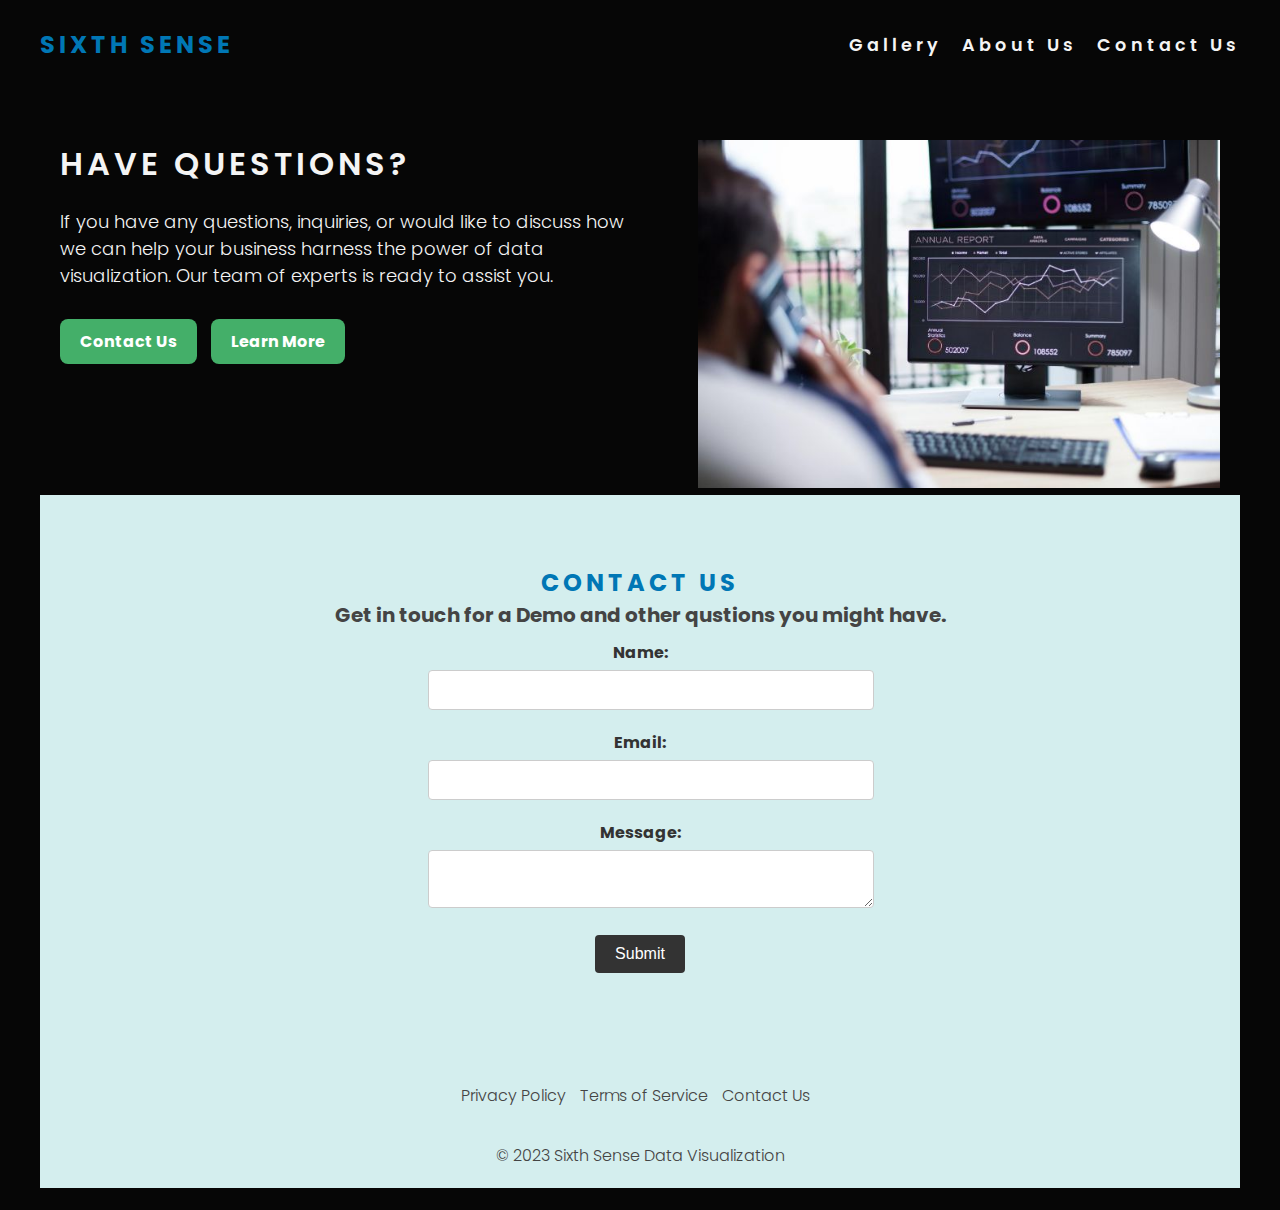
==== commit b8155446: "Fix style errors on all pages" ====
--- a/contact-us.html
+++ b/contact-us.html
@@ -14,7 +14,7 @@
     <link rel="stylesheet" href="https://cdnjs.cloudflare.com/ajax/libs/font-awesome/6.4.0/css/all.min.css"
         integrity="sha512-iecdLmaskl7CVkqkXNQ/ZH/XLlvWZOJyj7Yy7tcenmpD1ypASozpmT/E0iPtmFIB46ZmdtAc9eNBvH0H/ZpiBw=="
         crossorigin="anonymous" referrerpolicy="no-referrer" />
-    <title>Data Visualisation Made Easy | Sixth Sense</title>
+    <title>Contact Us Page | Sixth Sense</title>
 </head>
 
 <body>
@@ -31,7 +31,8 @@
                             aria-label="Go to Gallery (opens in a new tab)">Gallery</a>
                     </li>
                     <li>
-                        <a href="/#aboutus" class="active">About Us</a>
+                        <a href="/#aboutus" class="active" target="_blank" rel="noopener"
+                            aria-label="Go to contact us page (opens in a new tab)">About Us</a>
                     </li>
                     <li>
                         <a href="contact-us.html" class="active" target="_blank" rel="noopener"
@@ -43,14 +44,15 @@
         <section class="hero-section">
             <div class="container">
                 <div class="hero-content-left">
-                    <h2>Experience Data-Driven Insights</h2>
-                    <p>Uncover valuable insights, seize hidden opportunities,
-                        and make informed decisions that drive your
-                        success. Transform
-                        your business today and harness the power of data-driven growth.</p>
+                    <h2>Have Questions?</h2>
+                    <p>If you have any questions, inquiries, or would like to discuss how we can help your business
+                        harness the power of data
+                        visualization. Our team of experts is ready to assist
+                        you.</p>
                     <div class="btns">
-                        <a href="#products">Learn More</a>
-                        <a href="contact-us.html">Contact Us</a>
+                        <a href="#contact-us.html">Contact Us</a>
+                        <a href="/#products" target="_blank" rel="noopener"
+                            aria-label="Go to contact us page (opens in a new tab)">Learn More</a>
                     </div>
                 </div>
                 <div class="hero-image-right">
